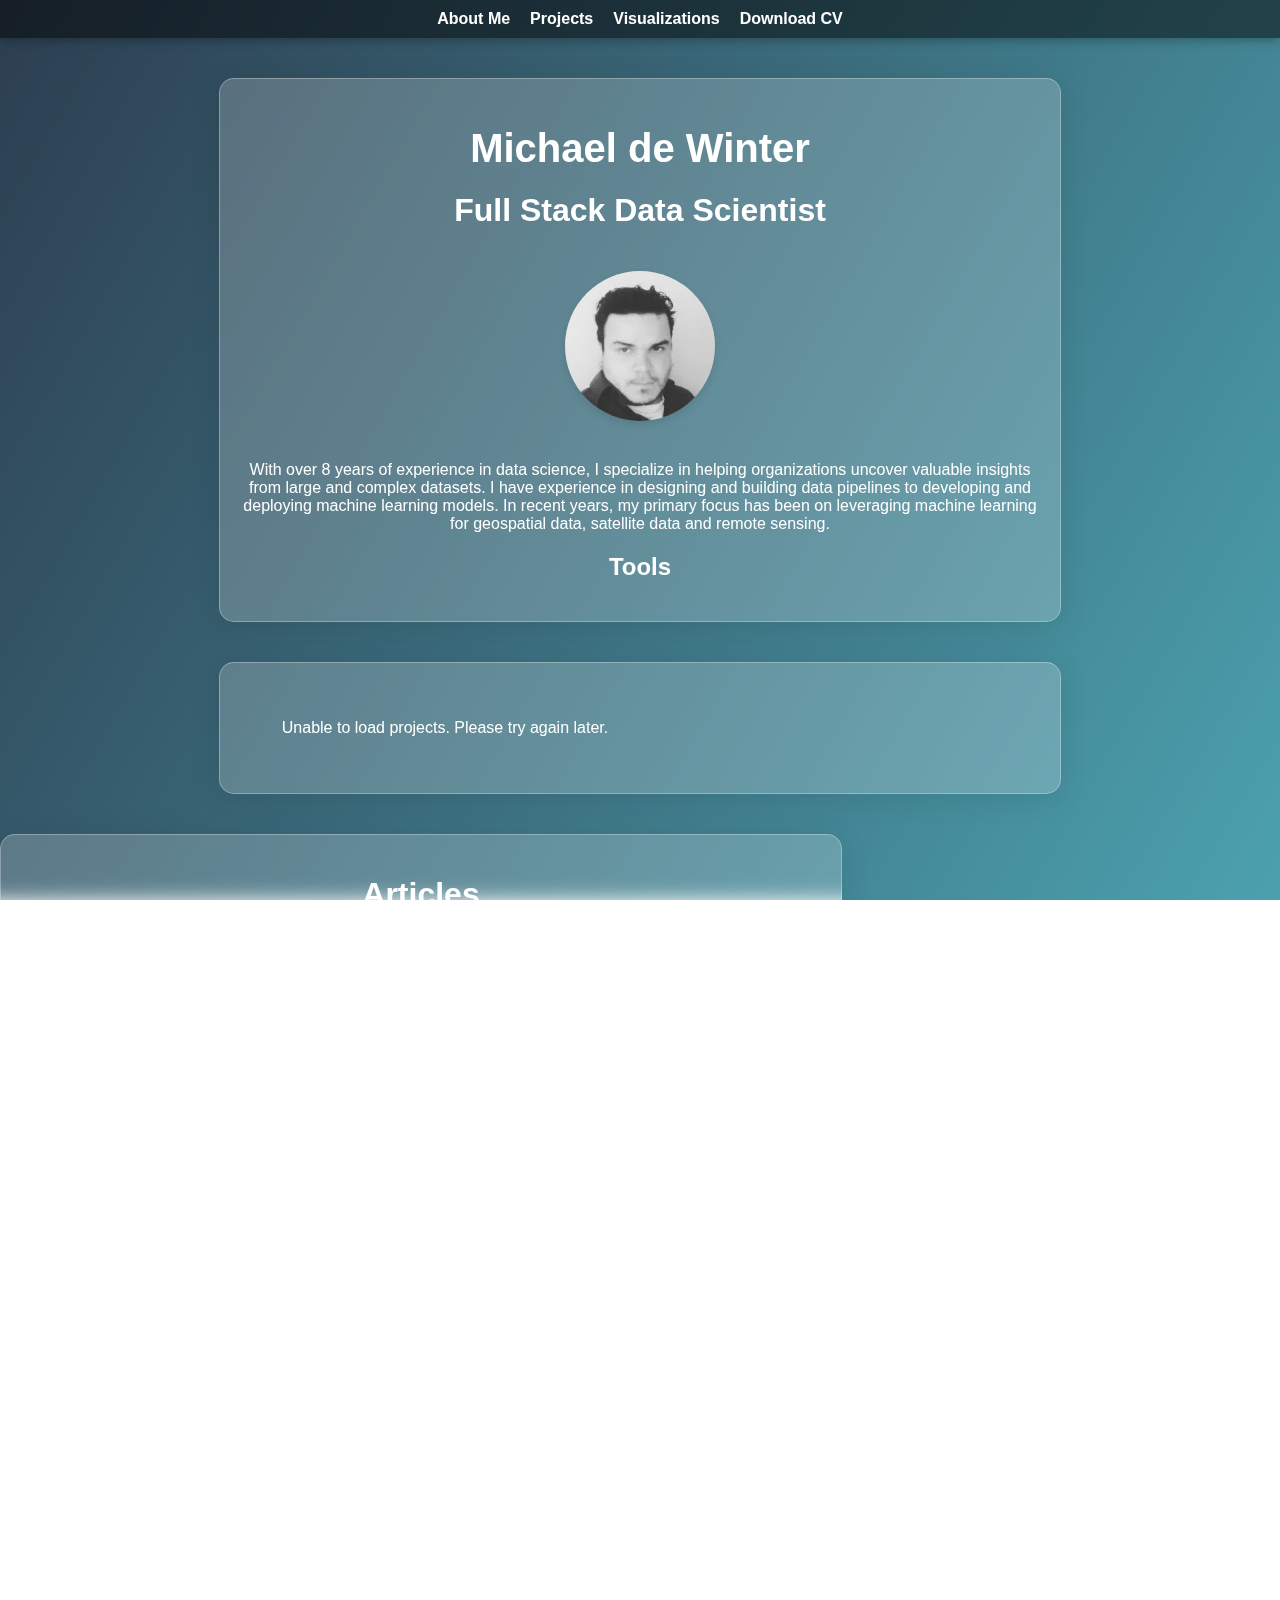
==== main.html @ f8817a52 "Further progress" ====
<!DOCTYPE html>
<html lang="en">
  <head>
    <meta charset="UTF-8" />
    <meta name="viewport" content="width=device-width, initial-scale=1.0" />
    <title>Michael de Winter</title>
    <link rel="stylesheet" href="styles.css" />
    <link
      rel="stylesheet"
      href="https://cdn.jsdelivr.net/gh/devicons/devicon@latest/devicon.min.css"
    />
  </head>
  <body>
    <!-- Background Canvas for Dynamic Effect -->
    <canvas id="background"></canvas>

    <!-- Navigation Bar -->
    <nav>
      <ul>
        <li><a href="#about">About Me</a></li>
        <li><a href="#projects">Projects</a></li>
        <li><a href="#visualizations">Visualizations</a></li>
        <li><a href="#cv">Download CV</a></li>
      </ul>
    </nav>

    <div id="main.container">
      <!-- Sections -->
      <section id="about" class="glass">
        <h1 class="main-heading">Michael de Winter</h1>
        <h1>Full Stack Data Scientist</h1>
        <img src="images/me.jpeg" alt="Michael de Winter" class="profile-pic" />
        <p style="text-align: center">
          With over
          <span id="years"></span>
          years of experience in data science, I specialize in helping
          organizations uncover valuable insights from large and complex
          datasets. I have experience in designing and building data pipelines
          to developing and deploying machine learning models. In recent years,
          my primary focus has been on leveraging machine learning for
          geospatial data, satellite data and remote sensing.
        </p>
        <h2>Tools</h2>
        <div class="tools">
          <i class="devicon-python-plain colored" title="Python"></i>
          <i class="devicon-rstudio-plain colored" title="RStudio"></i>
          <i class="devicon-azuresqldatabase-plain colored" title="SQL"></i>
          <i
            class="devicon-apachespark-plain-wordmark colored"
            title="PySpark"
          ></i>
          <a
            href="https://github.com/MW-88"
            target="_blank"
            rel="noopener noreferrer"
          >
            <i class="devicon-github-original-wordmark" title="Github" x></i
          ></a>
          <i class="devicon-azure-plain colored" title="Azure"></i>
          <i class="devicon-javascript-plain colored" title="JavaScript"></i>
          <i class="devicon-docker-plain colored" title="Docker"></i>
        </div>
      </section>

      <!-- Projects Section -->
      <section id="projects" class="glass">
        <div id="pinned-projects" class="project-container"></div>
      </section>

      <section id="visualizations" class="glass">
        <h1>Articles</h1>
        <hr />
        <h2>Dectecting aquatic plants in the Nieuwkoopse Plassen</h2>
        <p>
          Aquatic plants play an important role in biodiversity within the
          Natura 2000 area of the Nieuwkoopse Plassen in the Netherlands. Using
          a machine learning model and satellite images, we annotate aquatic
          plants to monitor their total population annually. Unfortunately, the
          population of aquatic plants is decreasing each year. Measures need to
          be taken to reverse this trend and increase their population.
        </p>
        <div class="articles">
          <article>
            <figure>
              <img
                src="images/waterplants_2023_06_03.png"
                alt="aquatic Plants Analysis - June 2023"
              />
              <figcaption>aquatic Plants - June 2023</figcaption>
            </figure>
            <p>
              This visualization highlights the growth patterns and distribution
              of aquatic plants observed in June 2023. The analysis identifies
              key factors influencing their habitat.
            </p>
          </article>
          <article>
            <figure>
              <img
                src="images/waterplants_2023_09_05.png"
                alt="aquatic Plants Analysis - September 2023"
              />
              <figcaption>aquatic Plants Analysis - September 2023</figcaption>
            </figure>
            <p>
              In September 2023, new patterns emerged, showing the seasonal
              impacts on aquatic plant ecosystems. This article explores these
              changes in detail.
            </p>
          </article>
        </div>
      </section>

      <section id="cv" class="glass">
        <h1>Download My CV</h1>
        <a href="YourCV.pdf" download="YourCV.pdf">
          <button>Download CV</button>
        </a>
      </section>
    </div>
    <script src="script.js"></script>
  </body>
</html>
---- styles.css ----
/* General Styles */
body,
html {
  margin: 0;
  padding: 0;
  font-family: "Inter", sans-serif;
  background: linear-gradient(120deg, #2c3e50, #4ca1af);
  height: 100%;
  overflow-x: hidden; /* Prevent horizontal scrolling */
  color: white;
}

.main-heading {
  font-size: 2.5rem;
  font-weight: bold;
  margin-bottom: 10px;
}

.profile-pic {
  width: 150px;
  height: 150px;
  border-radius: 50%;
  margin: 20px auto;
  box-shadow: 0px 4px 8px rgba(0, 0, 0, 0.1);
  object-fit: cover;
}

/* Canvas Background */
#background {
  position: fixed;
  top: 0;
  left: 0;
  width: 100%;
  height: 100%;
  z-index: -1;
  pointer-events: none; /* Prevent interaction with the canvas */
}

/* Navigation Bar */
nav {
  display: flex;
  justify-content: center;
  background: rgba(0, 0, 0, 0.5);
  padding: 10px 0;
  position: sticky;
  top: 0;
  z-index: 10;
  box-shadow: 0 2px 10px rgba(0, 0, 0, 0.3);
}

nav ul {
  list-style: none;
  display: flex;
  gap: 20px;
  padding: 0;
  margin: 0;
}

nav ul li a {
  text-decoration: none;
  color: white;
  font-weight: bold;
  transition: color 0.3s ease;
}

nav ul li a:hover {
  color: #4ca1af;
}

/* Section Styling */
section {
  max-width: 800px;
  margin: 80px auto 40px auto; /* Add margin for spacing */
  padding: 20px;
  border-radius: 15px;
  text-align: center;
  overflow-wrap: break-word; /* Prevent long content from overflowing */
}

/* Glass Effect */
.glass {
  background: rgba(255, 255, 255, 0.2);
  box-shadow: 0 4px 30px rgba(0, 0, 0, 0.1);
  backdrop-filter: blur(10px);
  border: 1px solid rgba(255, 255, 255, 0.3);
  margin: 40px auto;
  padding: 20px;
  border-radius: 15px;
  text-align: center;
  max-width: 800px;
}

/* Project Container */
.project-container {
  display: grid;
  grid-template-columns: repeat(auto-fill, minmax(250px, 1fr));
  gap: 20px;
  padding: 20px;
}

.project {
  background: rgba(0, 0, 0, 0.7);
  padding: 15px;
  border-radius: 10px;
  box-shadow: 0 2px 10px rgba(0, 0, 0, 0.5);
  transition: transform 0.3s;
}

.project:hover {
  transform: scale(1.05);
}

.project h2 {
  color: #4ca1af;
  font-size: 1.2rem;
}

.project p {
  font-size: 0.9rem;
  color: #ddd;
}

.project a {
  text-decoration: none;
  color: #4ca1af;
  font-weight: bold;
  margin-top: 10px;
  display: inline-block;
}

/* Main Container */
#main\\.container {
  overflow: visible; /* Allow natural scrolling of the entire page */
  padding: 20px; /* Adds spacing for content */
}

/* Responsive Design */
@media (max-width: 768px) {
  nav ul {
    flex-wrap: wrap;
    gap: 10px;
  }

  .project-container {
    grid-template-columns: repeat(auto-fill, minmax(200px, 1fr));
  }

  section {
    padding: 15px;
  }
}

/* Tools Section */
.tools {
  display: flex;
  justify-content: center;
  flex-wrap: wrap;
  gap: 15px;
  margin-top: 20px;
}

.tools i {
  font-size: 40px; /* Adjust size as needed */
  transition: transform 0.3s ease, color 0.3s ease;
  cursor: pointer;
}

.tools i:hover {
  transform: scale(1.2); /* Slight zoom effect on hover */
  color: #4ca1af; /* Highlight color on hover */
}

.tools i:hover:after {
  content: attr(title); /* Get the tooltip text from the attribute */
  position: absolute;
  bottom: -35px; /* Position below the icon */
  left: 50%;
  transform: translateX(-50%);
  background-color: rgba(0, 0, 0, 0.7);
  color: white;
  padding: 5px 10px;
  border-radius: 5px;
  font-size: 12px;
  white-space: nowrap;
  pointer-events: none;
  transition: opacity 0.3s ease;
}

#visualizations {
  margin: 2em 0;
  font-family: Arial, sans-serif;
}

#visualizations h1 {
  font-size: 2em;
  margin-bottom: 0.5em;
}

#visualizations p {
  font-size: 1.2em;
  line-height: 1.5;
  margin-bottom: 1em;
}

.articles {
  display: flex;
  flex-wrap: wrap;
  gap: 2em;
}

article {
  background: #f9f9f9;
  padding: 1em;
  border-radius: 8px;
  box-shadow: 0 2px 5px rgba(0, 0, 0, 0.1);
  flex: 1;
  max-width: 400px;
}

figure {
  margin: 0;
  text-align: center;
}

figure img {
  max-width: 100%;
  border-radius: 8px;
}

figcaption {
  font-size: 0.9em;
  color: #555;
  margin-top: 0.5em;
}

article p {
  margin-top: 1em;
  font-size: 1em;
  line-height: 1.4;
}
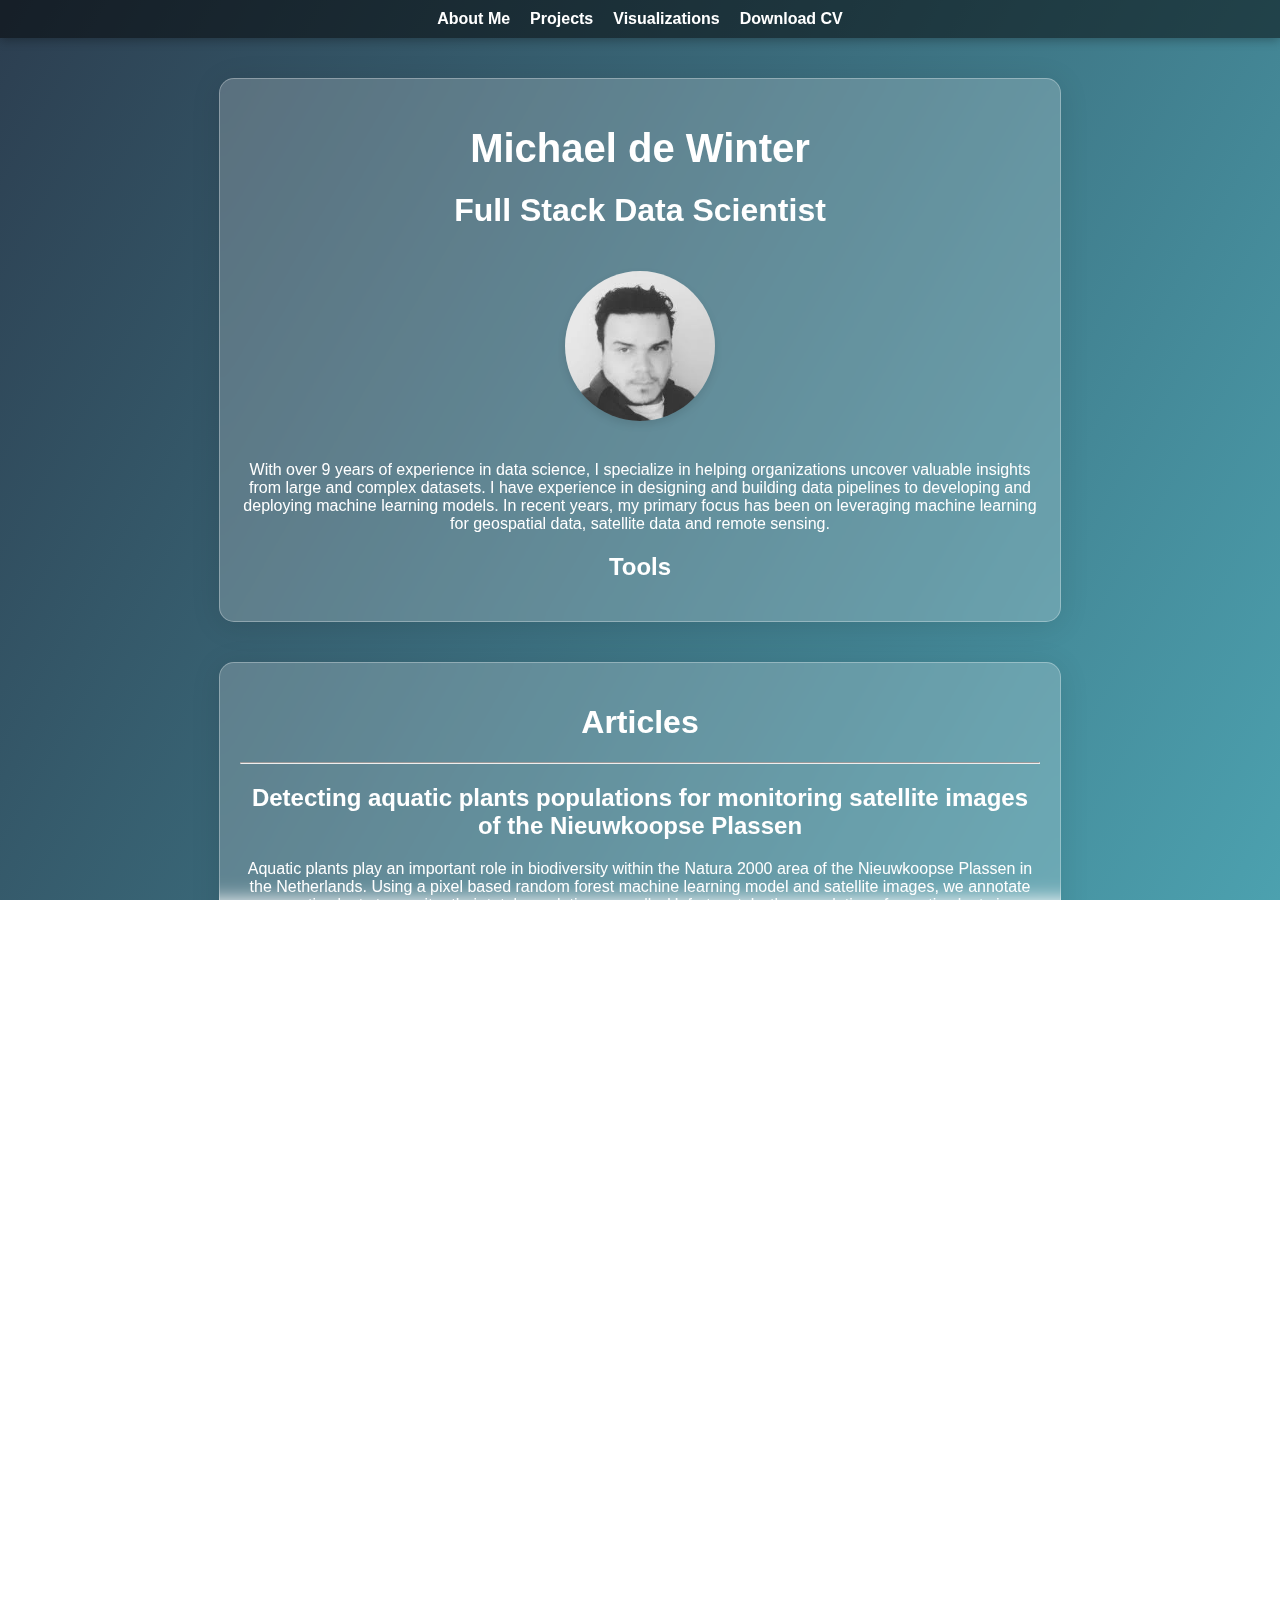
==== commit c6d5c7e7: "Intermediate commit" ====
--- a/main.html
+++ b/main.html
@@ -9,6 +9,7 @@
       rel="stylesheet"
       href="https://cdn.jsdelivr.net/gh/devicons/devicon@latest/devicon.min.css"
     />
+    <link rel="icon" href="favicon.ico" type="image/x-icon" />
   </head>
   <body>
     <!-- Background Canvas for Dynamic Effect -->
@@ -61,23 +62,21 @@
           <i class="devicon-docker-plain colored" title="Docker"></i>
         </div>
       </section>
-
-      <!-- Projects Section -->
-      <section id="projects" class="glass">
-        <div id="pinned-projects" class="project-container"></div>
-      </section>
-
       <section id="visualizations" class="glass">
         <h1>Articles</h1>
         <hr />
-        <h2>Dectecting aquatic plants in the Nieuwkoopse Plassen</h2>
+        <h2>
+          Detecting aquatic plants populations for monitoring satellite images
+          of the Nieuwkoopse Plassen
+        </h2>
         <p>
           Aquatic plants play an important role in biodiversity within the
           Natura 2000 area of the Nieuwkoopse Plassen in the Netherlands. Using
-          a machine learning model and satellite images, we annotate aquatic
-          plants to monitor their total population annually. Unfortunately, the
-          population of aquatic plants is decreasing each year. Measures need to
-          be taken to reverse this trend and increase their population.
+          a pixel based random forest machine learning model and satellite
+          images, we annotate aquatic plants to monitor their total population
+          annually. Unfortunately, the population of aquatic plants is
+          decreasing each year. Measures need to be taken to reverse this trend
+          and increase their population.
         </p>
         <div class="articles">
           <article>
@@ -86,13 +85,11 @@
                 src="images/waterplants_2023_06_03.png"
                 alt="aquatic Plants Analysis - June 2023"
               />
-              <figcaption>aquatic Plants - June 2023</figcaption>
+              <figcaption>
+                Model Annotated Aquatic Plants Pilot - June 2023
+              </figcaption>
             </figure>
-            <p>
-              This visualization highlights the growth patterns and distribution
-              of aquatic plants observed in June 2023. The analysis identifies
-              key factors influencing their habitat.
-            </p>
+            ß
           </article>
           <article>
             <figure>
@@ -100,20 +97,43 @@
                 src="images/waterplants_2023_09_05.png"
                 alt="aquatic Plants Analysis - September 2023"
               />
-              <figcaption>aquatic Plants Analysis - September 2023</figcaption>
+              <figcaption>
+                Model Annotated Aquatic Plants Pilot - September 2023
+              </figcaption>
             </figure>
-            <p>
-              In September 2023, new patterns emerged, showing the seasonal
-              impacts on aquatic plant ecosystems. This article explores these
-              changes in detail.
-            </p>
+          </article>
+
+          Due the largest amount of pixel we have chosen to DGGS to aggregate
+          and visualize the data.
+          <a
+            href="https://ecce.esri.ca/cogs-blog/2018/11/09/dggs-a-new-way-to-model-geospatial-information/"
+            >DGGS</a
+          >
+          <article>
+            <figure>
+              <img src="images/2022_airfoto.PNG" alt="aerial photo" />
+              <figcaption>Aerial photo 2023</figcaption>
+            </figure>
+          </article>
+          <article>
+            <figure>
+              <img src="images/2022_annotations.PNG" alt="aerial photo" />
+              <figcaption>Model Annotated Photo 2023</figcaption>
+            </figure>
           </article>
         </div>
       </section>
-
+      <!-- Projects Section -->
+      <section id="projects" class="glass">
+        <h1>(Open Source) Projects</h1>
+        <div id="pinned-projects" class="project-container"></div>
+      </section>
       <section id="cv" class="glass">
         <h1>Download My CV</h1>
-        <a href="YourCV.pdf" download="YourCV.pdf">
+        <a
+          href="downloads/CV_example_Lise_de_Groot_ENG.pdf"
+          download="downloads/CV_example_Lise_de_Groot_ENG.pdf"
+        >
           <button>Download CV</button>
         </a>
       </section>
--- a/styles.css
+++ b/styles.css
@@ -186,22 +186,6 @@
   transition: opacity 0.3s ease;
 }
 
-#visualizations {
-  margin: 2em 0;
-  font-family: Arial, sans-serif;
-}
-
-#visualizations h1 {
-  font-size: 2em;
-  margin-bottom: 0.5em;
-}
-
-#visualizations p {
-  font-size: 1.2em;
-  line-height: 1.5;
-  margin-bottom: 1em;
-}
-
 .articles {
   display: flex;
   flex-wrap: wrap;
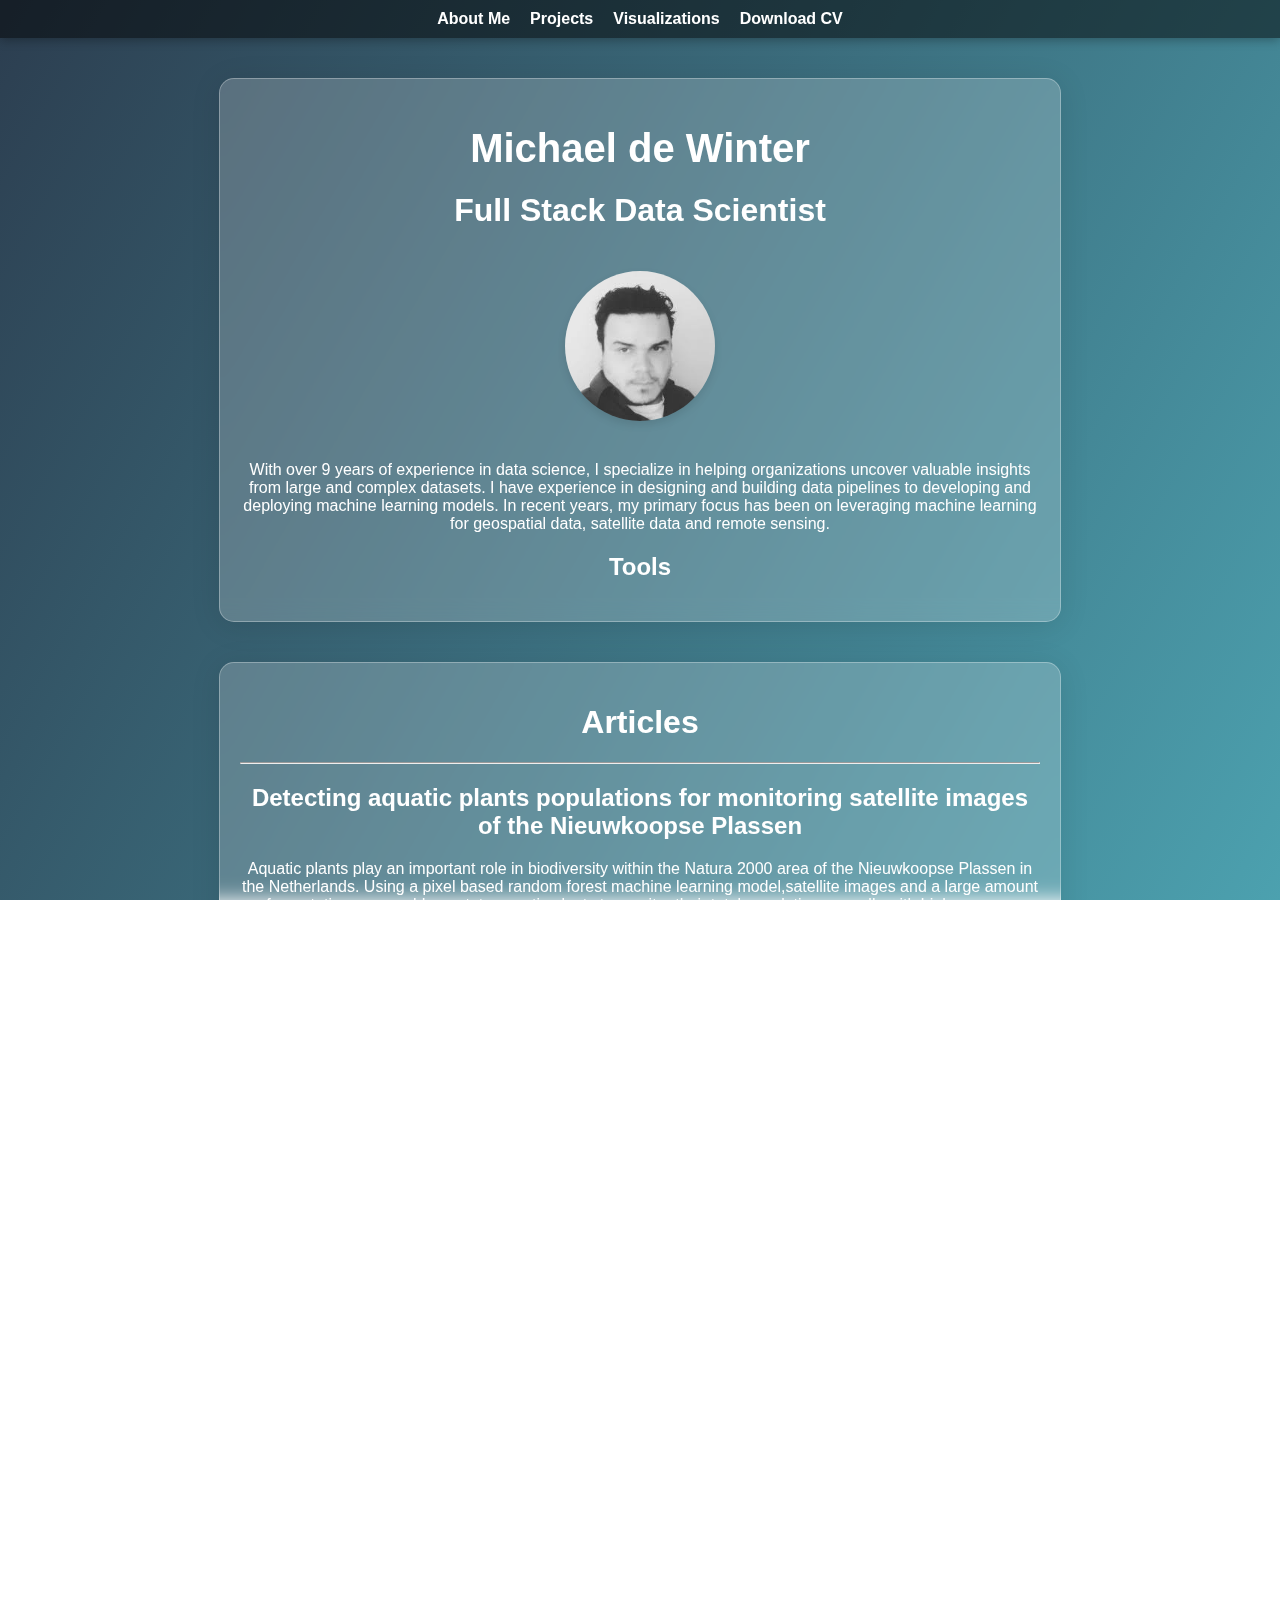
==== commit 2530a237: "Intermediate commit" ====
--- a/main.html
+++ b/main.html
@@ -72,11 +72,12 @@
         <p>
           Aquatic plants play an important role in biodiversity within the
           Natura 2000 area of the Nieuwkoopse Plassen in the Netherlands. Using
-          a pixel based random forest machine learning model and satellite
-          images, we annotate aquatic plants to monitor their total population
-          annually. Unfortunately, the population of aquatic plants is
-          decreasing each year. Measures need to be taken to reverse this trend
-          and increase their population.
+          a pixel based random forest machine learning model,satellite images
+          and a large amount of annotations we could annotate aquatic plants to
+          monitor their total population annually with high accuracy.
+          Unfortunately, the population of aquatic plants is decreasing each
+          year. Measures need to be taken to reverse this trend and increase
+          their population.
         </p>
         <div class="articles">
           <article>
@@ -84,6 +85,7 @@
               <img
                 src="images/waterplants_2023_06_03.png"
                 alt="aquatic Plants Analysis - June 2023"
+                onclick="openImage(this.src)"
               />
               <figcaption>
                 Model Annotated Aquatic Plants Pilot - June 2023
@@ -96,6 +98,7 @@
               <img
                 src="images/waterplants_2023_09_05.png"
                 alt="aquatic Plants Analysis - September 2023"
+                onclick="openImage(this.src)"
               />
               <figcaption>
                 Model Annotated Aquatic Plants Pilot - September 2023
@@ -111,16 +114,34 @@
           >
           <article>
             <figure>
-              <img src="images/2022_airfoto.PNG" alt="aerial photo" />
+              <img
+                src="images/2022_airfoto.PNG"
+                alt="aerial photo"
+                onclick="openImage(this.src)"
+              />
               <figcaption>Aerial photo 2023</figcaption>
             </figure>
           </article>
           <article>
             <figure>
-              <img src="images/2022_annotations.PNG" alt="aerial photo" />
+              <img
+                src="images/2022_annotations.PNG"
+                alt="aerial photo"
+                onclick="openImage(this.src)"
+              />
               <figcaption>Model Annotated Photo 2023</figcaption>
             </figure>
           </article>
+        </div>
+
+        <div class="enlarged-image" id="enlargedImage">
+          <img
+            id="enlargedImg"
+            src=""
+            alt="Enlarged Image"
+            onclick="closeImage()"
+          />
+          <button class="close-button" onclick="closeImage()">&times;</button>
         </div>
       </section>
       <!-- Projects Section -->
--- a/styles.css
+++ b/styles.css
@@ -222,3 +222,33 @@
   font-size: 1em;
   line-height: 1.4;
 }
+
+.enlarged-image {
+  display: none;
+  position: fixed;
+  top: 0;
+  left: 0;
+  width: 100%;
+  height: 100%;
+  background-color: rgba(0, 0, 0, 0.8);
+  justify-content: center;
+  align-items: center;
+  z-index: 1000;
+}
+.enlarged-image img {
+  max-width: 90%;
+  max-height: 90%;
+  box-shadow: 0 4px 8px rgba(0, 0, 0, 0.5);
+}
+.close-button {
+  position: absolute;
+  top: 10px;
+  right: 20px;
+  background-color: #fff;
+  border: none;
+  padding: 10px 15px;
+  font-size: 20px;
+  cursor: pointer;
+  border-radius: 5px;
+  box-shadow: 0 4px 8px rgba(0, 0, 0, 0.5);
+}
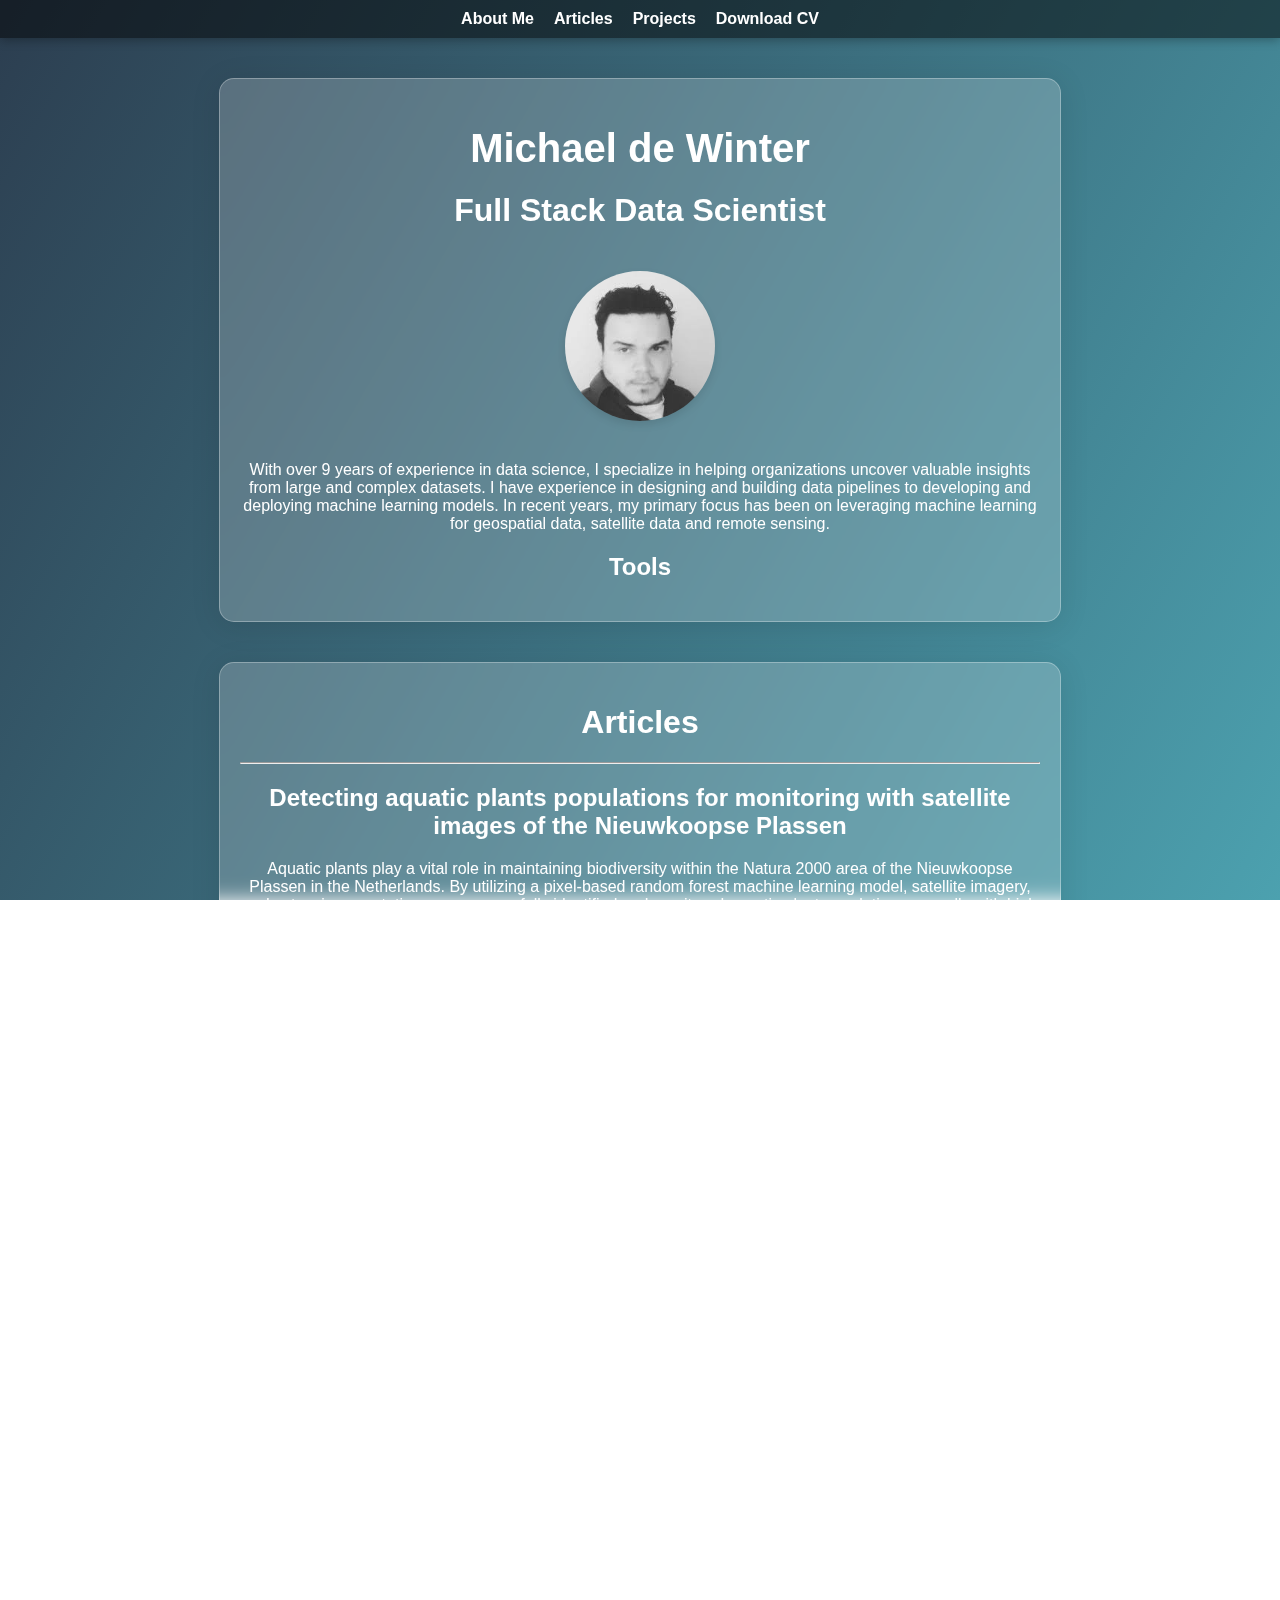
==== commit 9d8029e0: "Working update" ====
--- a/main.html
+++ b/main.html
@@ -19,8 +19,8 @@
     <nav>
       <ul>
         <li><a href="#about">About Me</a></li>
+        <li><a href="#visualizations">Articles</a></li>
         <li><a href="#projects">Projects</a></li>
-        <li><a href="#visualizations">Visualizations</a></li>
         <li><a href="#cv">Download CV</a></li>
       </ul>
     </nav>
@@ -66,18 +66,18 @@
         <h1>Articles</h1>
         <hr />
         <h2>
-          Detecting aquatic plants populations for monitoring satellite images
-          of the Nieuwkoopse Plassen
+          Detecting aquatic plants populations for monitoring with satellite
+          images of the Nieuwkoopse Plassen
         </h2>
         <p>
-          Aquatic plants play an important role in biodiversity within the
-          Natura 2000 area of the Nieuwkoopse Plassen in the Netherlands. Using
-          a pixel based random forest machine learning model,satellite images
-          and a large amount of annotations we could annotate aquatic plants to
-          monitor their total population annually with high accuracy.
-          Unfortunately, the population of aquatic plants is decreasing each
-          year. Measures need to be taken to reverse this trend and increase
-          their population.
+          Aquatic plants play a vital role in maintaining biodiversity within
+          the Natura 2000 area of the Nieuwkoopse Plassen in the Netherlands. By
+          utilizing a pixel-based random forest machine learning model,
+          satellite imagery, and extensive annotations, we successfully
+          identified and monitored aquatic plant populations annually with high
+          model accuracy. Unfortunately, the population of aquatic plants has
+          been declining each year. Urgent measures are needed to reverse this
+          trend and restore their populations.
         </p>
         <div class="articles">
           <article>
@@ -91,7 +91,6 @@
                 Model Annotated Aquatic Plants Pilot - June 2023
               </figcaption>
             </figure>
-            ß
           </article>
           <article>
             <figure>
@@ -106,12 +105,15 @@
             </figure>
           </article>
 
-          Due the largest amount of pixel we have chosen to DGGS to aggregate
-          and visualize the data.
-          <a
-            href="https://ecce.esri.ca/cogs-blog/2018/11/09/dggs-a-new-way-to-model-geospatial-information/"
-            >DGGS</a
-          >
+          <p>
+            Due the largest amount of pixels we have chosen to use DGGS to
+            aggregate and visualize the data. More information about what DGGS
+            are click
+            <a
+              href="https://ecce.esri.ca/cogs-blog/2018/11/09/dggs-a-new-way-to-model-geospatial-information/"
+              >here</a
+            >
+          </p>
           <article>
             <figure>
               <img
@@ -119,7 +121,7 @@
                 alt="aerial photo"
                 onclick="openImage(this.src)"
               />
-              <figcaption>Aerial photo 2023</figcaption>
+              <figcaption>Aerial Photo of Nieuwkoopse Plassen 2023</figcaption>
             </figure>
           </article>
           <article>
@@ -129,7 +131,7 @@
                 alt="aerial photo"
                 onclick="openImage(this.src)"
               />
-              <figcaption>Model Annotated Photo 2023</figcaption>
+              <figcaption>Model Annotated Aquatic Plants 2023</figcaption>
             </figure>
           </article>
         </div>
@@ -141,8 +143,40 @@
             alt="Enlarged Image"
             onclick="closeImage()"
           />
-          <button class="close-button" onclick="closeImage()">&times;</button>
         </div>
+
+        <p>
+          The resulting trendgraphs which counts the total number of hexagons
+          with aquatic plants in them in the Nieuwkoopse Plassen for each year
+          show a downward trend in the population.
+        </p>
+        <article
+          style="
+            display: inline-block; /* Ensure the article behaves as a block element */
+            /* Move the entire content of the article to the right */
+          "
+        >
+          <figure>
+            <img
+              src="images/aquatic_plants_trend_graph.png"
+              alt="Aquatic plans trend graph"
+              onclick="openImage(this.src)"
+            />
+            <figcaption>
+              Trend graph with the total amount of hexagons with aquatic plants
+            </figcaption>
+          </figure>
+        </article>
+
+        <p>
+          For more information like a my github page or download the slides<a
+            href="downloads/Remote-Sensing-EN.pptx"
+            download="downloads/CV_example_Lise_de_Groot_ENG.pdf"
+          >
+            here
+          </a>
+        </p>
+        <hr />
       </section>
       <!-- Projects Section -->
       <section id="projects" class="glass">
--- a/styles.css
+++ b/styles.css
@@ -240,15 +240,3 @@
   max-height: 90%;
   box-shadow: 0 4px 8px rgba(0, 0, 0, 0.5);
 }
-.close-button {
-  position: absolute;
-  top: 10px;
-  right: 20px;
-  background-color: #fff;
-  border: none;
-  padding: 10px 15px;
-  font-size: 20px;
-  cursor: pointer;
-  border-radius: 5px;
-  box-shadow: 0 4px 8px rgba(0, 0, 0, 0.5);
-}
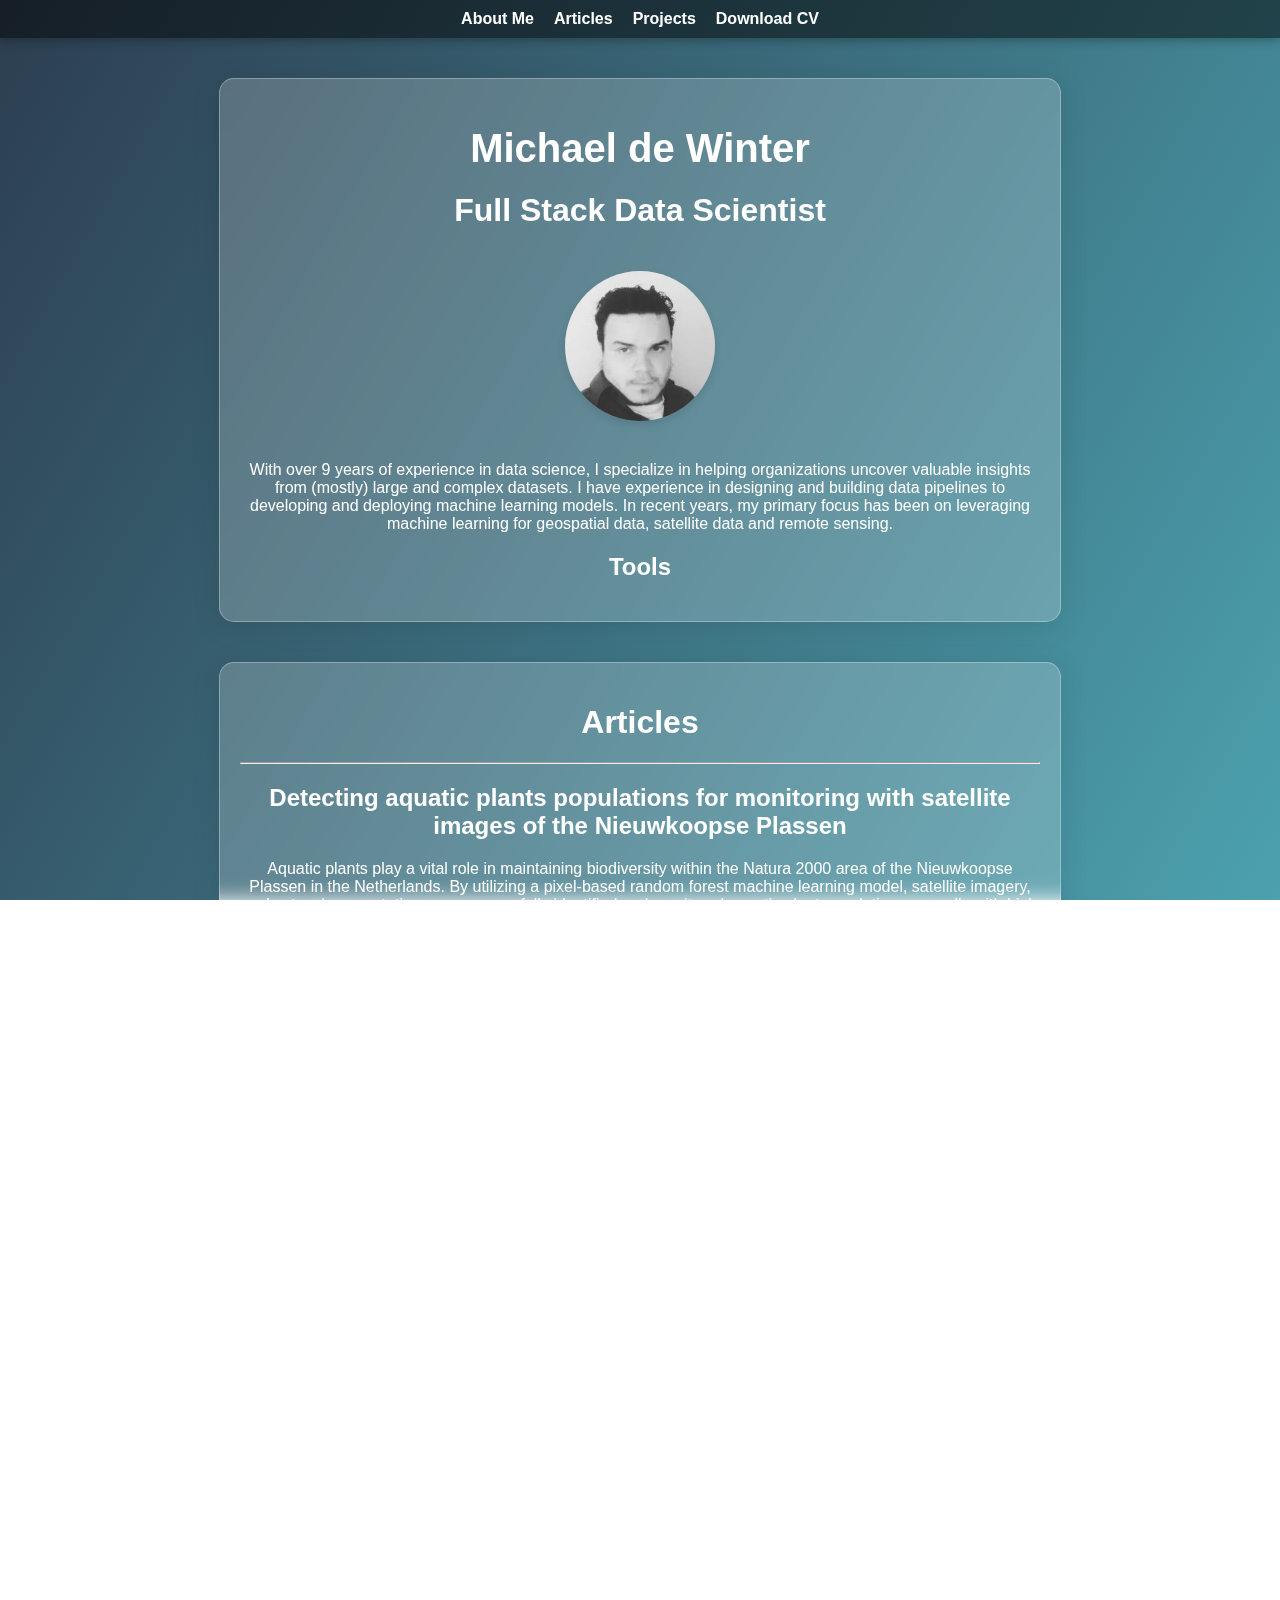
==== commit d39b29bb: "Update on new article" ====
--- a/main.html
+++ b/main.html
@@ -35,7 +35,7 @@
           With over
           <span id="years"></span>
           years of experience in data science, I specialize in helping
-          organizations uncover valuable insights from large and complex
+          organizations uncover valuable insights from (mostly) large and complex
           datasets. I have experience in designing and building data pipelines
           to developing and deploying machine learning models. In recent years,
           my primary focus has been on leveraging machine learning for
@@ -146,9 +146,9 @@
         </div>
 
         <p>
-          The resulting trendgraphs which counts the total number of hexagons
-          with aquatic plants in them in the Nieuwkoopse Plassen for each year
-          show a downward trend in the population.
+          The resulting trend graphs, which show the total number of hexagons
+          containing aquatic plants in the Nieuwkoopse Plassen for each year,
+          indicate a downward trend in the population.
         </p>
         <article
           style="
@@ -169,14 +169,31 @@
         </article>
 
         <p>
-          For more information like a my github page or download the slides<a
+          For more information download the slides<a
             href="downloads/Remote-Sensing-EN.pptx"
             download="downloads/CV_example_Lise_de_Groot_ENG.pdf"
-          >
-            here
+          > here</a>
+            or see my github page
+            <a
+              href="https://github.com/Provincie-Zuid-Holland/remote_sensing_natura2000"
+              >here</a
+            >
           </a>
         </p>
         <hr />
+        <h2>
+          Measuring Traffic Delays in the Province of South Holland to Improve Traffic Conditions Using NDW Data
+        </h2>
+        <p>
+          The <a href="https://opendata.ndw.nu">NDW</a>  provides various types of open traffic data for the Netherlands. We used floating car data to identify which road sections in the province of South Holland experience significant traffic delays, with the goal of improving the traffic situation in these areas.<br><br>
+
+Floating car data differs from traditional traffic counting devices, for which the NDW provides “meetlus” data. It measures only a subset of traffic from vehicles with active Wi-Fi connections. This means it does not provide exact traffic counts but does measure traffic speed. Additionally, it has a much wider reach, covering almost the entire Netherlands, compared to the limited scope of traditional counting devices.<br><br>
+
+By averaging these speed measurements over a year and comparing them to the maximum free-flow speed, we can estimate the level of delay on specific road sections.<br><br> We use the following formula to calculate delay:
+<b>Travel Time / Free-Flow Travel Time.</b> <br><br>
+
+Floating car data from the NDW is substantial. Even when aggregated over a year, it provides data for all roads in the Netherlands in 15-minute intervals. To handle this volume, we used Spark to filter the data to focus only on provincial roads and specific timeframes, such as morning and evening rush hours.
+        </p>
       </section>
       <!-- Projects Section -->
       <section id="projects" class="glass">
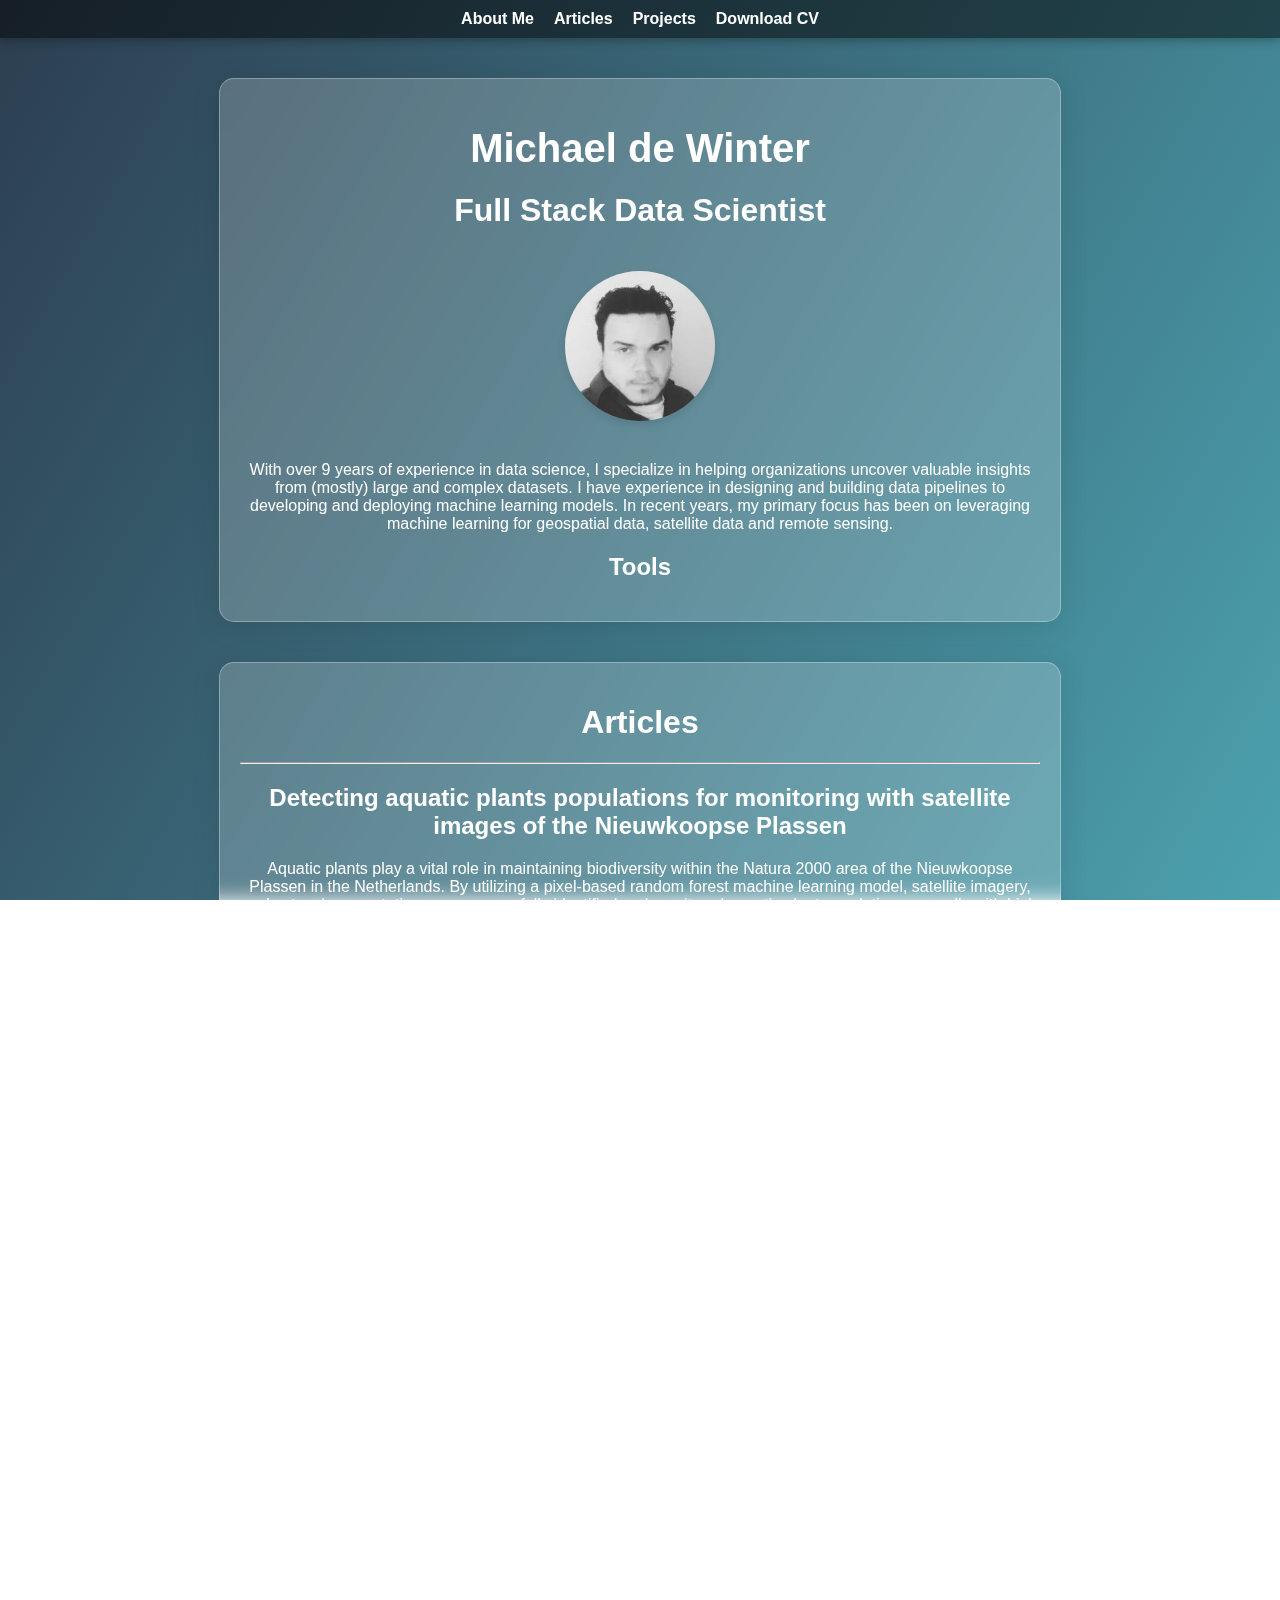
==== commit ecf889b8: "Only need pictures now" ====
--- a/main.html
+++ b/main.html
@@ -134,7 +134,7 @@
               <figcaption>Model Annotated Aquatic Plants 2023</figcaption>
             </figure>
           </article>
-        </div>
+        
 
         <div class="enlarged-image" id="enlargedImage">
           <img
@@ -150,10 +150,11 @@
           containing aquatic plants in the Nieuwkoopse Plassen for each year,
           indicate a downward trend in the population.
         </p>
+        </div>
         <article
           style="
             display: inline-block; /* Ensure the article behaves as a block element */
-            /* Move the entire content of the article to the right */
+            padding-left: 10px;/* Move the entire content of the article to the right */
           "
         >
           <figure>
@@ -167,6 +168,7 @@
             </figcaption>
           </figure>
         </article>
+        
 
         <p>
           For more information download the slides<a
@@ -180,12 +182,13 @@
             >
           </a>
         </p>
-        <hr />
+    
+        <hr/>
+        
         <h2>
-          Measuring Traffic Delays in the Province of South Holland to Improve Traffic Conditions Using NDW Data
-        </h2>
-        <p>
-          The <a href="https://opendata.ndw.nu">NDW</a>  provides various types of open traffic data for the Netherlands. We used floating car data to identify which road sections in the province of South Holland experience significant traffic delays, with the goal of improving the traffic situation in these areas.<br><br>
+        Measuring Traffic Delays in the Province of South Holland to Improve Traffic Conditions Using NDW Data</h2>
+        <p>
+        The <a href="https://opendata.ndw.nu">NDW</a>  provides various types of open traffic data for the Netherlands. We used floating car data to identify which road sections in the province of South Holland experience significant traffic delays, with the goal of improving the traffic situation in these areas.<br><br>
 
 Floating car data differs from traditional traffic counting devices, for which the NDW provides “meetlus” data. It measures only a subset of traffic from vehicles with active Wi-Fi connections. This means it does not provide exact traffic counts but does measure traffic speed. Additionally, it has a much wider reach, covering almost the entire Netherlands, compared to the limited scope of traditional counting devices.<br><br>
 
@@ -194,7 +197,29 @@
 
 Floating car data from the NDW is substantial. Even when aggregated over a year, it provides data for all roads in the Netherlands in 15-minute intervals. To handle this volume, we used Spark to filter the data to focus only on provincial roads and specific timeframes, such as morning and evening rush hours.
         </p>
-      </section>
+        <div class="articles">
+        <article>
+          <figure>
+            <img
+              src="images/2022_airfoto.PNG"
+              alt="aerial photo"
+              onclick="openImage(this.src)"
+            />
+            <figcaption>Morning Rush Hour Delays in red provincial roads 2023</figcaption>
+          </figure>
+        </article>
+        <article>
+          <figure>
+            <img
+              src="images/2022_annotations.PNG"
+              alt="aerial photo"
+              onclick="openImage(this.src)"
+            />
+            <figcaption>Evening Rush Hour Delays in red provincial roads 2023</figcaption>
+          </figure>
+        </article>
+      </section>
+    </div>
       <!-- Projects Section -->
       <section id="projects" class="glass">
         <h1>(Open Source) Projects</h1>
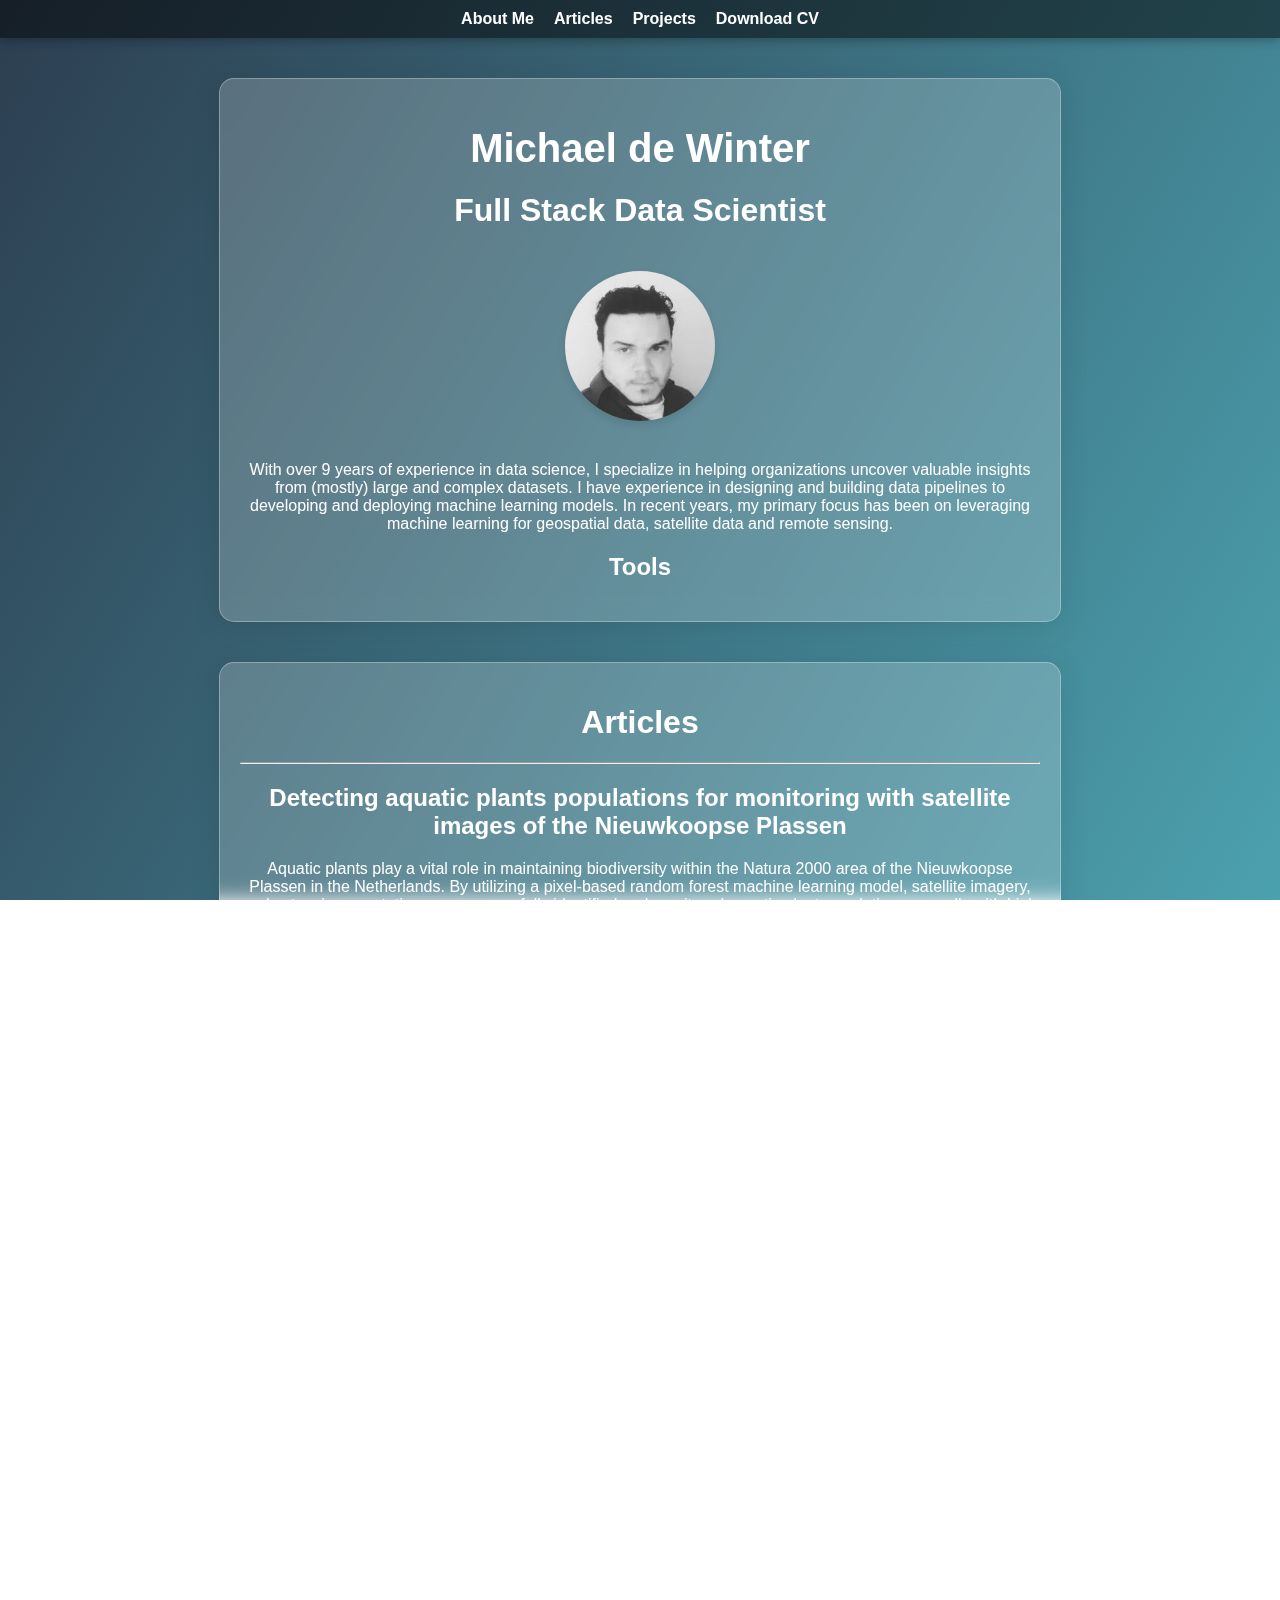
==== commit 6d3173e8: "Correct pictures" ====
--- a/main.html
+++ b/main.html
@@ -55,8 +55,11 @@
             target="_blank"
             rel="noopener noreferrer"
           >
-            <i class="devicon-github-original-wordmark" title="Github" x></i
+            <i class="devicon-github-original-wordmark" title="Github"></i
           ></a>
+
+          <i class="devicon-git-plain colored" title="Git"></i>
+          
           <i class="devicon-azure-plain colored" title="Azure"></i>
           <i class="devicon-javascript-plain colored" title="JavaScript"></i>
           <i class="devicon-docker-plain colored" title="Docker"></i>
@@ -201,7 +204,7 @@
         <article>
           <figure>
             <img
-              src="images/2022_airfoto.PNG"
+              src="images/south_holland_traffic_delay_2023_morning_rush_hour.png"
               alt="aerial photo"
               onclick="openImage(this.src)"
             />
@@ -211,7 +214,7 @@
         <article>
           <figure>
             <img
-              src="images/2022_annotations.PNG"
+              src="images/south_holland_traffic_delay_2023_evening_rush_hour.png"
               alt="aerial photo"
               onclick="openImage(this.src)"
             />
